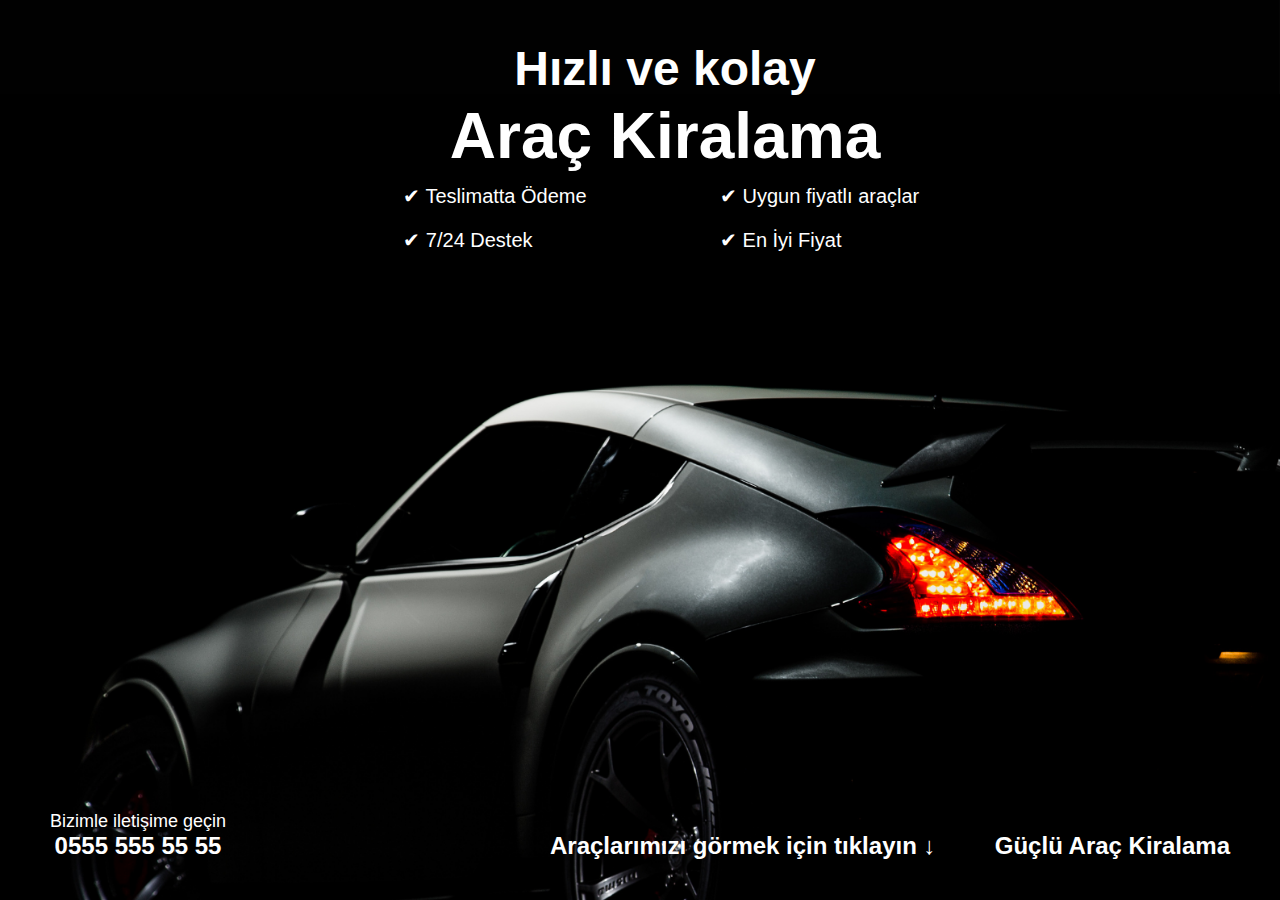
==== guclu-arac-kiralama/index.html @ c787b2b2 "guclu-arac-kiralama" ====
<!DOCTYPE html>
<html lang="tr">

<head>
    <meta charset="UTF-8">
    <meta name="viewport" content="width=device-width, initial-scale=1.0">
    <meta name="description" content="Batman içi ve çevresinde hızlı ve kolay araç kiralama hizmeti">
    <meta name="keywords" content="araç kiralama, hızlı kiralama,batman araç kiralama, uygun fiyat, 7/24 destek">
    <title>Güçlü Araç Kiralama</title>
    <link rel="stylesheet" href="style.css">
</head>

<body>
    <div class="container">
        <div class="metin">
            <h1>Hızlı ve kolay <br><span>Araç Kiralama</span></h1>

            <ul class="ozellikler">
                <li>&#10004; Teslimatta Ödeme</li>
                <li>&#10004; Uygun fiyatlı araçlar</li>
                <li>&#10004; 7/24 Destek</li>
                <li>&#10004; En İyi Fiyat</li>
            </ul>
        </div>
        <div class="alt_metin">


            <div class="iletisim">
                <p>Bizimle iletişime geçin</p>
                <p class="telefon">0555 555 55 55</p>
            </div>
            <div class="arac_kiralama">
                <p>Güçlü Araç Kiralama</p>
            </div>
            <div class="araclar">
                <a href="araclar.html">
                    <p>Araçlarımızı görmek için tıklayın ↓ </p>
                </a>
            </div>

        </div>
</body>

</html>
---- guclu-arac-kiralama/style.css ----
/* Genel Stiller */
* {
    margin: 0;
    padding: 0;
    box-sizing: border-box;
}

body {
    background: url('images/arkaplan-resmi.png') repeat-x center center/cover;
    color: white;
    font-family: Arial, sans-serif;
    height: 100vh;
    display: flex;
    flex-direction: column;
    justify-content: space-between;
    padding: 40px;
}

/* Başlık Stili */
.container {
    text-align: center;
    
    padding-left: 50px;

}

h1 {
    font-size: 48px;
    font-weight: bold;
    line-height: 1.2;
}

h1 span {
    font-size: 64px;

}

/* Özellikler */
.ozellikler {
    display: flex;
    flex-wrap: wrap;
    list-style-type: none;
    
    justify-content: center;
    margin-left: 110px;
    margin-bottom: 0px;
    align-items: center;
    
}

.ozellikler li {
    width: 50%;
    /* İki sütun olacak şekilde */
    font-size: 20px;
    margin: 10px 0;
    text-align: left;
    
}
.metin{
    display: flex;
    justify-content: center;
    align-items: center;
    flex-direction: column;
    
}

/* İletişim */
.iletisim {
    position: absolute;
    bottom: 40px;
    left: 50px;
    font-size: 18px;
}

.iletisim .telefon {
    font-size: 24px;
    font-weight: bold;
}
.arac_kiralama{
    position: absolute;
    bottom: 40px;
    right: 50px;
    font-size: 24px;
    font-weight: bold;
}
.araclar p{
   
    display: inline;
    position: absolute;
    bottom: 40px;
    left: 550px;
    font-size: 24px;
    font-weight: bold;
    text-decoration: none;
    color: white;
}
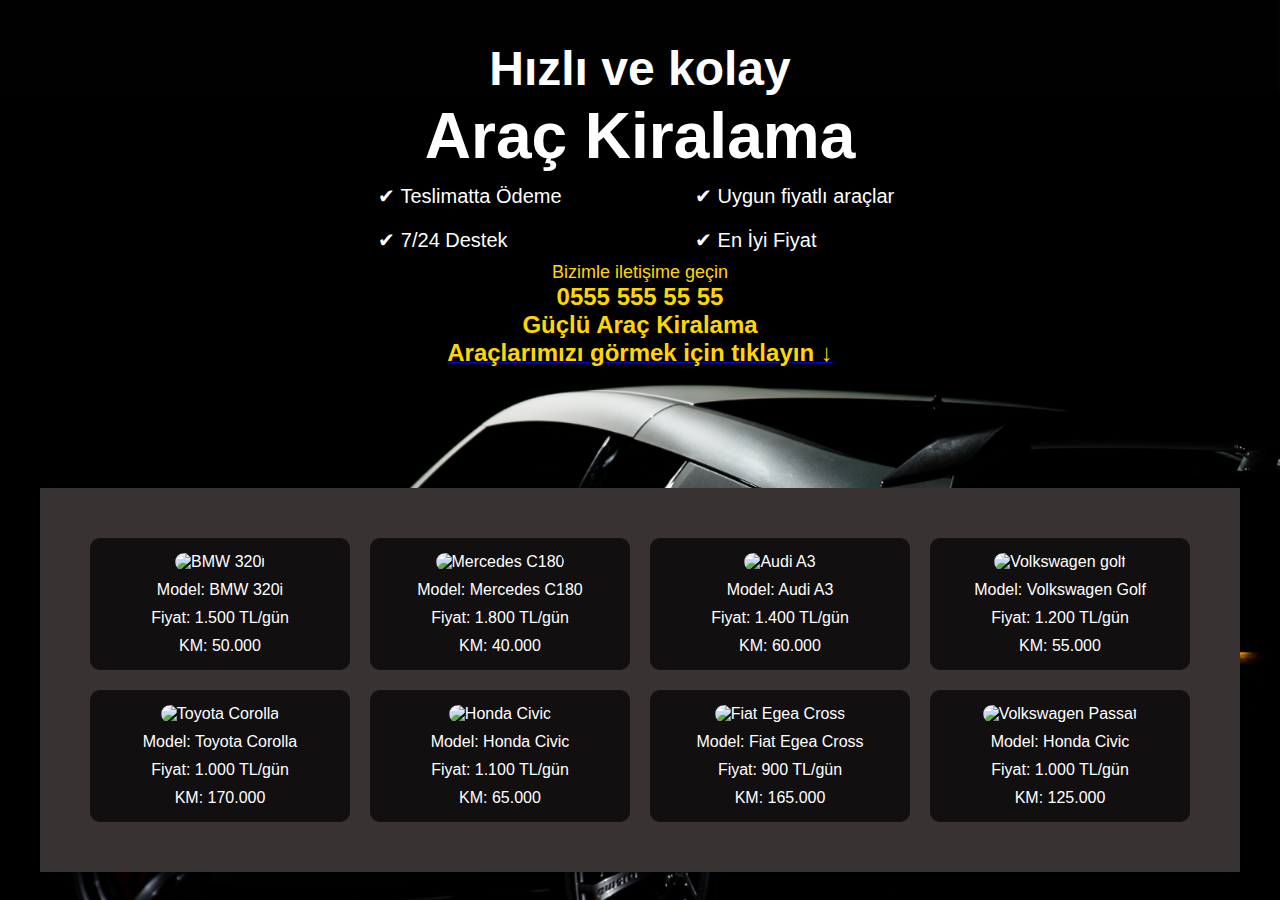
==== commit 71771105: "guclu arac kiralama veritabansiz, basit bir site" ====
--- a/guclu-arac-kiralama/index.html
+++ b/guclu-arac-kiralama/index.html
@@ -8,37 +8,107 @@
     <meta name="keywords" content="araç kiralama, hızlı kiralama,batman araç kiralama, uygun fiyat, 7/24 destek">
     <title>Güçlü Araç Kiralama</title>
     <link rel="stylesheet" href="style.css">
+    <link rel="stylesheet" href="style2.css">
 </head>
 
+
 <body>
-    <div class="container">
-        <div class="metin">
-            <h1>Hızlı ve kolay <br><span>Araç Kiralama</span></h1>
+    <div class="buyuk_konteyner">
+        <div class="container">
+            <div class="metin">
+                <h1>Hızlı ve kolay <br><span>Araç Kiralama</span></h1>
 
-            <ul class="ozellikler">
-                <li>&#10004; Teslimatta Ödeme</li>
-                <li>&#10004; Uygun fiyatlı araçlar</li>
-                <li>&#10004; 7/24 Destek</li>
-                <li>&#10004; En İyi Fiyat</li>
-            </ul>
-        </div>
-        <div class="alt_metin">
+                <ul class="ozellikler">
+                    <li>&#10004; Teslimatta Ödeme</li>
+                    <li>&#10004; Uygun fiyatlı araçlar</li>
+                    <li>&#10004; 7/24 Destek</li>
+                    <li>&#10004; En İyi Fiyat</li>
+                </ul>
+            </div>
+            <div class="alt_metin">
+                <div class="iletisim">
+                    <p>Bizimle iletişime geçin</p>
+                    <p class="telefon">0555 555 55 55</p>
+                </div>
+                <div class="arac_kiralama">
+                    <p>Güçlü Araç Kiralama</p>
+                </div>
+                <div class="araclar">
+                    <a href="#cars-section">
+                        <p>Araçlarımızı görmek için tıklayın ↓ </p>
+                    </a>
+                </div>
 
-
-            <div class="iletisim">
-                <p>Bizimle iletişime geçin</p>
-                <p class="telefon">0555 555 55 55</p>
-            </div>
-            <div class="arac_kiralama">
-                <p>Güçlü Araç Kiralama</p>
-            </div>
-            <div class="araclar">
-                <a href="araclar.html">
-                    <p>Araçlarımızı görmek için tıklayın ↓ </p>
-                </a>
             </div>
 
         </div>
+
+        <div id="cars-section" class="cars-container">
+            <div class="car">
+                <img src="https://www.borusanotomotiv.com/Uploads/2022%20-%20bas%C4%B1n-bultenleri/A%C4%9Fustos%202022/09.08.2022/yeni-bmw-320i-sedan-2-kopya.jpg"
+                    alt="BMW 320i">
+                <p>Model: BMW 320i</p>
+                <p>Fiyat: 1.500 TL/gün</p>
+                <p>KM: 50.000</p>
+            </div>
+            <div class="car">
+                <img src="https://fardoktoru.com/image/cache/catalog/FARDOKTORU-RES%C4%B0M/ARACINIZA%20%C3%96ZEL%20%C3%87%C3%96Z%C3%9CMLER/MERCEDES/MERCEDES%20C180%20W204%20PHOTON%20D1S%204300K%20XENON%20YEDEK%20AMPUL%C3%9C/adef36f427bf800a093a141d0ba58d7b-550x550.jpg"
+                    alt="Mercedes C180">
+                <p>Model: Mercedes C180</p>
+                <p>Fiyat: 1.800 TL/gün</p>
+                <p>KM: 40.000</p>
+            </div>
+            <div class="car">
+                <img src="https://cdn.motor1.com/images/mgl/j4Xye/s1/2017-audi-a3-sportback.jpg" alt="Audi A3">
+                <p>Model: Audi A3</p>
+                <p>Fiyat: 1.400 TL/gün</p>
+                <p>KM: 60.000</p>
+            </div>
+            <div class="car">
+                <img src="https://cdn.motor1.com/images/mgl/AkgJ26/1725:0:6911:6911/volkswagen-golf-2024-restyling---foto.webp"
+                    alt="Volkswagen golf">
+                <p>Model: Volkswagen Golf</p>
+                <p>Fiyat: 1.200 TL/gün</p>
+                <p>KM: 55.000</p>
+            </div>
+            <div class="car">
+                <img src="https://www.sixt.com.tr/storage/cache/fd4d586f24ea60c8a249deaf16ed3925fc63a316.webp"
+                    alt="Toyota Corolla">
+                <p>Model: Toyota Corolla</p>
+                <p>Fiyat: 1.000 TL/gün</p>
+                <p>KM: 170.000</p>
+            </div>
+            <div class="car">
+                <img src="https://smartcdn.gprod.postmedia.digital/driving/wp-content/uploads/2024/09/2025-Honda-Civic-Si-First-Drive-Exterior-Front-3Q2-scaled-e1726533700658.jpg"
+                    alt="Honda Civic">
+                <p>Model: Honda Civic</p>
+                <p>Fiyat: 1.100 TL/gün</p>
+                <p>KM: 65.000</p>
+            </div>
+
+
+            <div class="car">
+                <img src="https://www.otomobil.fiat.com.tr/content/dam/fiat2023/tr/egea/cross/790x445.jpg"
+                    alt="Fiat Egea Cross">
+                <p>Model: Fiat Egea Cross</p>
+                <p>Fiyat: 900 TL/gün</p>
+                <p>KM: 165.000</p>
+            </div>
+            <div class="car">
+                <img src="https://cdn.motor1.com/images/mgl/NvJvM/s3/salone-di-ginevra-2019-tutte-le-novita.jpg"
+                    alt="Volkswagen Passat">
+                <p>Model: Honda Civic</p>
+                <p>Fiyat: 1.000 TL/gün</p>
+                <p>KM: 125.000</p>
+            </div>
+        </div>
+
+    </div>
+
+
+
+
+
 </body>
 
 </html>--- a/guclu-arac-kiralama/style.css
+++ b/guclu-arac-kiralama/style.css
@@ -6,10 +6,11 @@
 }
 
 body {
-    background: url('images/arkaplan-resmi.png') repeat-x center center/cover;
+    background: url('images/arkaplan-resmi.png') repeat-x repeat-y  center center/cover;
     color: white;
     font-family: Arial, sans-serif;
     height: 100vh;
+    
     display: flex;
     flex-direction: column;
     justify-content: space-between;
@@ -19,10 +20,10 @@
 /* Başlık Stili */
 .container {
     text-align: center;
-    
-    padding-left: 50px;
 
+    height: 63%;
 }
+
 
 h1 {
     font-size: 48px;
@@ -66,31 +67,34 @@
 
 /* İletişim */
 .iletisim {
-    position: absolute;
+    
     bottom: 40px;
     left: 50px;
     font-size: 18px;
+    color: #FFD700;
 }
 
 .iletisim .telefon {
     font-size: 24px;
     font-weight: bold;
+    color: #FFD700;
+    
 }
 .arac_kiralama{
-    position: absolute;
+    /*position: absolute;*/
     bottom: 40px;
     right: 50px;
     font-size: 24px;
     font-weight: bold;
+    color: #FFD700;
 }
 .araclar p{
    
     display: inline;
-    position: absolute;
-    bottom: 40px;
-    left: 550px;
+    left: 500px;
     font-size: 24px;
     font-weight: bold;
-    text-decoration: none;
-    color: white;
+    color: #FFD700;
 }
+
+
--- a/guclu-arac-kiralama/style2.css
+++ b/guclu-arac-kiralama/style2.css
@@ -0,0 +1,41 @@
+body{
+    background: url('images/arkaplan-resmi.png') repeat-x center center/cover;
+    color: white;
+    font-family: Arial,
+    sans-serif;
+    height: 100vh;
+    display: flex;
+    flex-direction: column;
+    justify-content: space-between;
+    padding: 40px;
+}
+
+/* Araç Bölümü */
+.cars-container {
+    background-color: rgb(57, 50, 50);
+    display: grid;
+    grid-template-columns: repeat(auto-fit, minmax(250px, 1fr));
+    gap: 20px;
+    padding: 50px;
+    text-align: center;
+
+
+    
+
+}
+
+.car {
+    background-color: rgba(0, 0, 0, 0.7);
+    padding: 15px;
+    border-radius: 10px;
+}
+
+.car img {
+    width: 100%;
+    border-radius: 10px;
+}
+
+.car p {
+    margin-top: 10px;
+    font-size: 16px;
+}